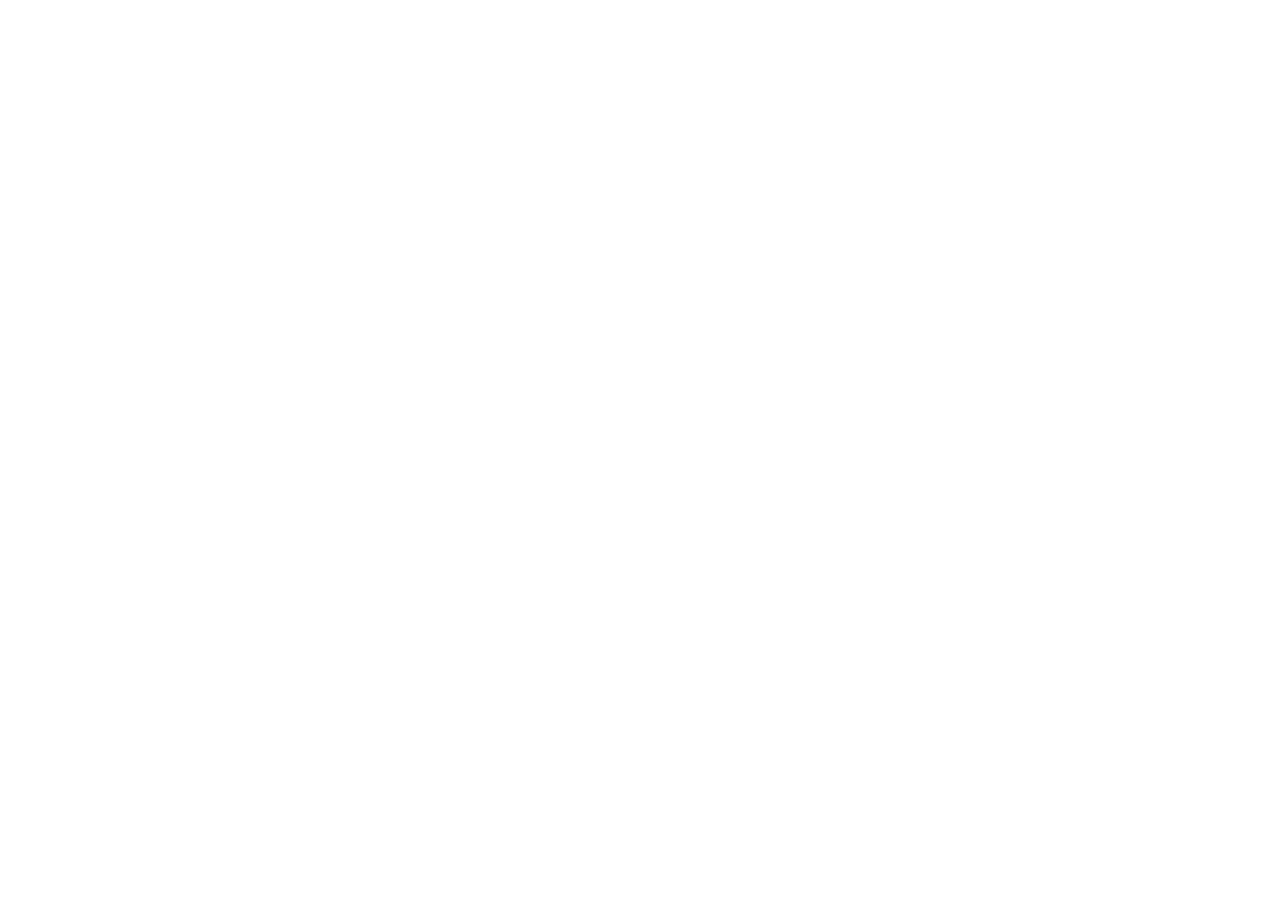
==== docs/elementUI_tree/index.html @ 5473c52f "2018/07/25 v1.0.0" ====
<!DOCTYPE html><html><head><meta charset=utf-8><meta name=description content=""><meta name=keywords content=html,css,javascript,vueJs,elementUI><meta name=author content="Shyla Nie"><meta name=viewport content="width=device-width,initial-scale=1,maximum-scale=1,minimum-scale=1,user-scalable=no"><meta name=format-detection content="telphone=no, email=no"><meta name=full-screen content=yes><meta name=x5-fullscreen content=fal><title>ElementUI Tree组件增删改功能</title><link href=/static/css/app.6f0a729baace1566485c2955a616e92c.css rel=stylesheet></head><body><div id=app></div><script type=text/javascript src=/static/js/manifest.2ae2e69a05c33dfc65f8.js></script><script type=text/javascript src=/static/js/vendor.f850811dedfefd1d1c4b.js></script><script type=text/javascript src=/static/js/app.aa795643df039e284e0d.js></script></body></html>
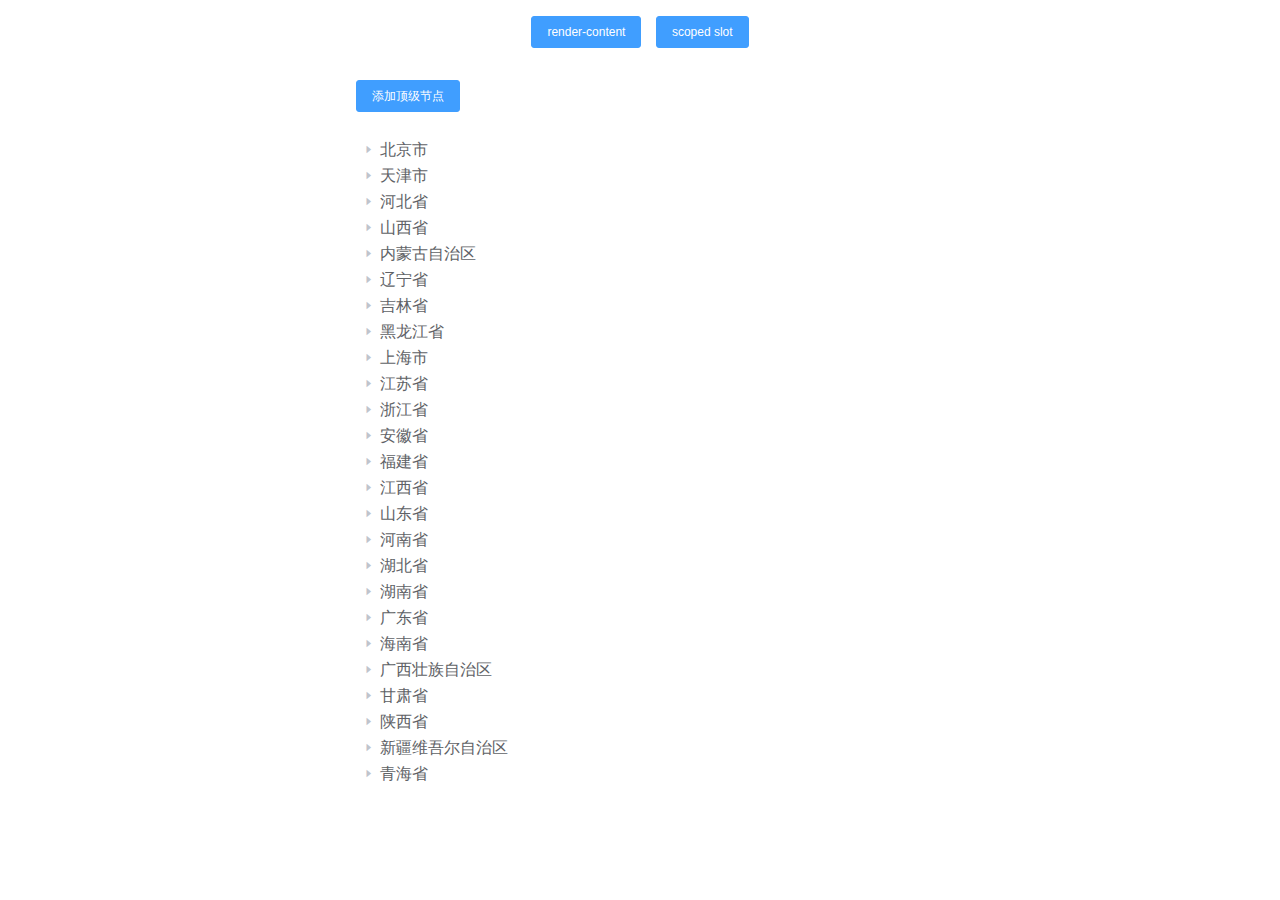
==== commit 73222348: "2018/07/25 v1.0.1" ====
--- a/docs/elementUI_tree/index.html
+++ b/docs/elementUI_tree/index.html
@@ -1 +1 @@
-<!DOCTYPE html><html><head><meta charset=utf-8><meta name=description content=""><meta name=keywords content=html,css,javascript,vueJs,elementUI><meta name=author content="Shyla Nie"><meta name=viewport content="width=device-width,initial-scale=1,maximum-scale=1,minimum-scale=1,user-scalable=no"><meta name=format-detection content="telphone=no, email=no"><meta name=full-screen content=yes><meta name=x5-fullscreen content=fal><title>ElementUI Tree组件增删改功能</title><link href=/static/css/app.6f0a729baace1566485c2955a616e92c.css rel=stylesheet></head><body><div id=app></div><script type=text/javascript src=/static/js/manifest.2ae2e69a05c33dfc65f8.js></script><script type=text/javascript src=/static/js/vendor.f850811dedfefd1d1c4b.js></script><script type=text/javascript src=/static/js/app.aa795643df039e284e0d.js></script></body></html>+<!DOCTYPE html><html><head><meta charset=utf-8><meta name=description content=""><meta name=keywords content=html,css,javascript,vueJs,elementUI><meta name=author content="Shyla Nie"><meta name=viewport content="width=device-width,initial-scale=1,maximum-scale=1,minimum-scale=1,user-scalable=no"><meta name=format-detection content="telphone=no, email=no"><meta name=full-screen content=yes><meta name=x5-fullscreen content=fal><title>ElementUI Tree组件增删改功能</title><link href=./static/css/app.6f0a729baace1566485c2955a616e92c.css rel=stylesheet></head><body><div id=app></div><script type=text/javascript src=./static/js/manifest.2ae2e69a05c33dfc65f8.js></script><script type=text/javascript src=./static/js/vendor.f850811dedfefd1d1c4b.js></script><script type=text/javascript src=./static/js/app.aa795643df039e284e0d.js></script></body></html>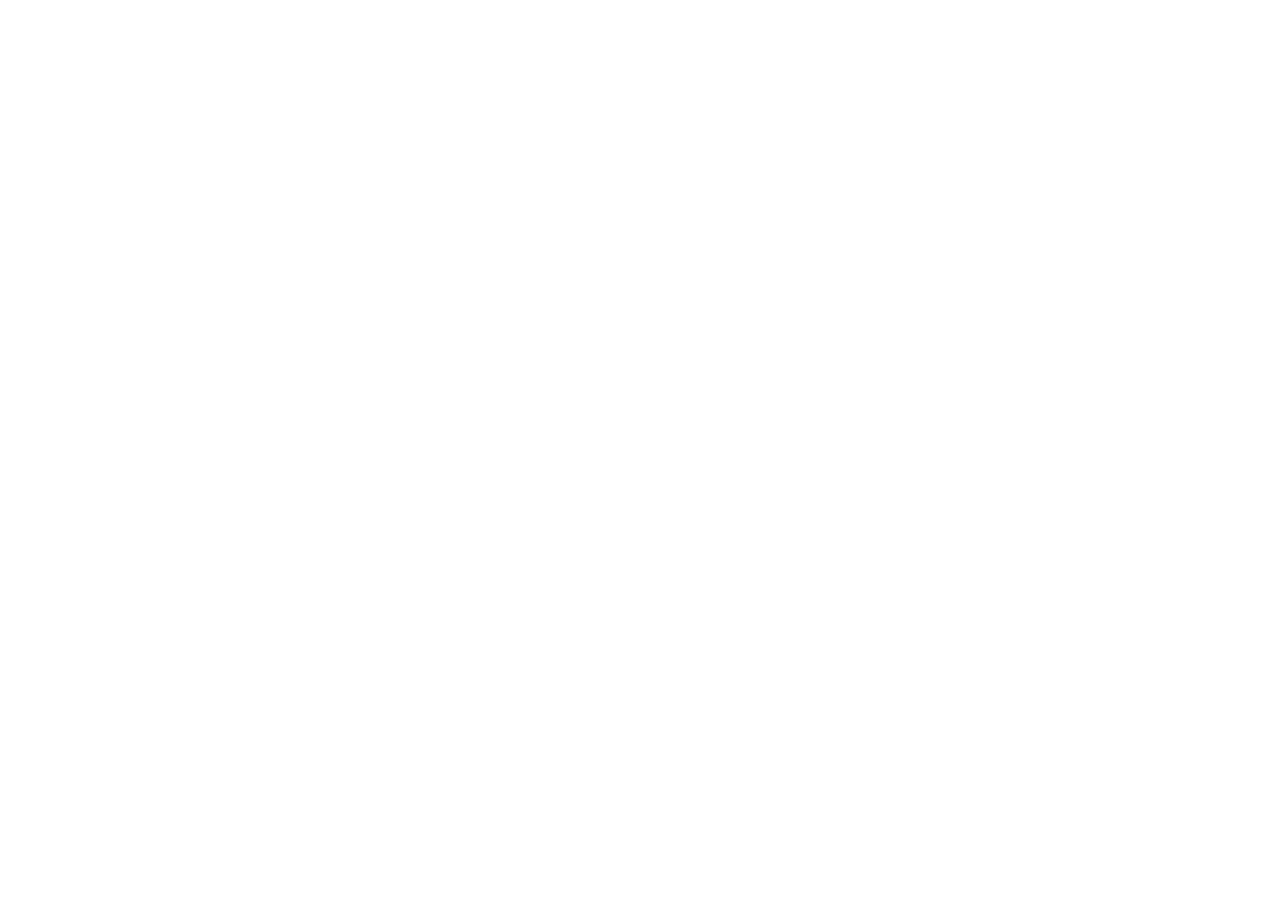
==== commit ccccf216: "update tree" ====
--- a/docs/elementUI_tree/index.html
+++ b/docs/elementUI_tree/index.html
@@ -1 +1 @@
-<!DOCTYPE html><html><head><meta charset=utf-8><meta name=description content=""><meta name=keywords content=html,css,javascript,vueJs,elementUI><meta name=author content="Shyla Nie"><meta name=viewport content="width=device-width,initial-scale=1,maximum-scale=1,minimum-scale=1,user-scalable=no"><meta name=format-detection content="telphone=no, email=no"><meta name=full-screen content=yes><meta name=x5-fullscreen content=fal><title>ElementUI Tree组件增删改功能</title><link href=./static/css/app.6f0a729baace1566485c2955a616e92c.css rel=stylesheet></head><body><div id=app></div><script type=text/javascript src=./static/js/manifest.2ae2e69a05c33dfc65f8.js></script><script type=text/javascript src=./static/js/vendor.f850811dedfefd1d1c4b.js></script><script type=text/javascript src=./static/js/app.aa795643df039e284e0d.js></script></body></html>+<!DOCTYPE html><html lang=en><head><meta charset=utf-8><meta http-equiv=X-UA-Compatible content="IE=edge"><meta name=viewport content="width=device-width,initial-scale=1"><link rel=icon href=/favicon.ico><title>tree</title><link href=/static/css/app.280217f3.css rel=preload as=style><link href=/static/css/chunk-vendors.18b11d0e.css rel=preload as=style><link href=/static/js/app.8cc92bf4.js rel=preload as=script><link href=/static/js/chunk-vendors.447d0913.js rel=preload as=script><link href=/static/css/chunk-vendors.18b11d0e.css rel=stylesheet><link href=/static/css/app.280217f3.css rel=stylesheet></head><body><noscript><strong>We're sorry but tree doesn't work properly without JavaScript enabled. Please enable it to continue.</strong></noscript><div id=app></div><script src=/static/js/chunk-vendors.447d0913.js></script><script src=/static/js/app.8cc92bf4.js></script></body></html>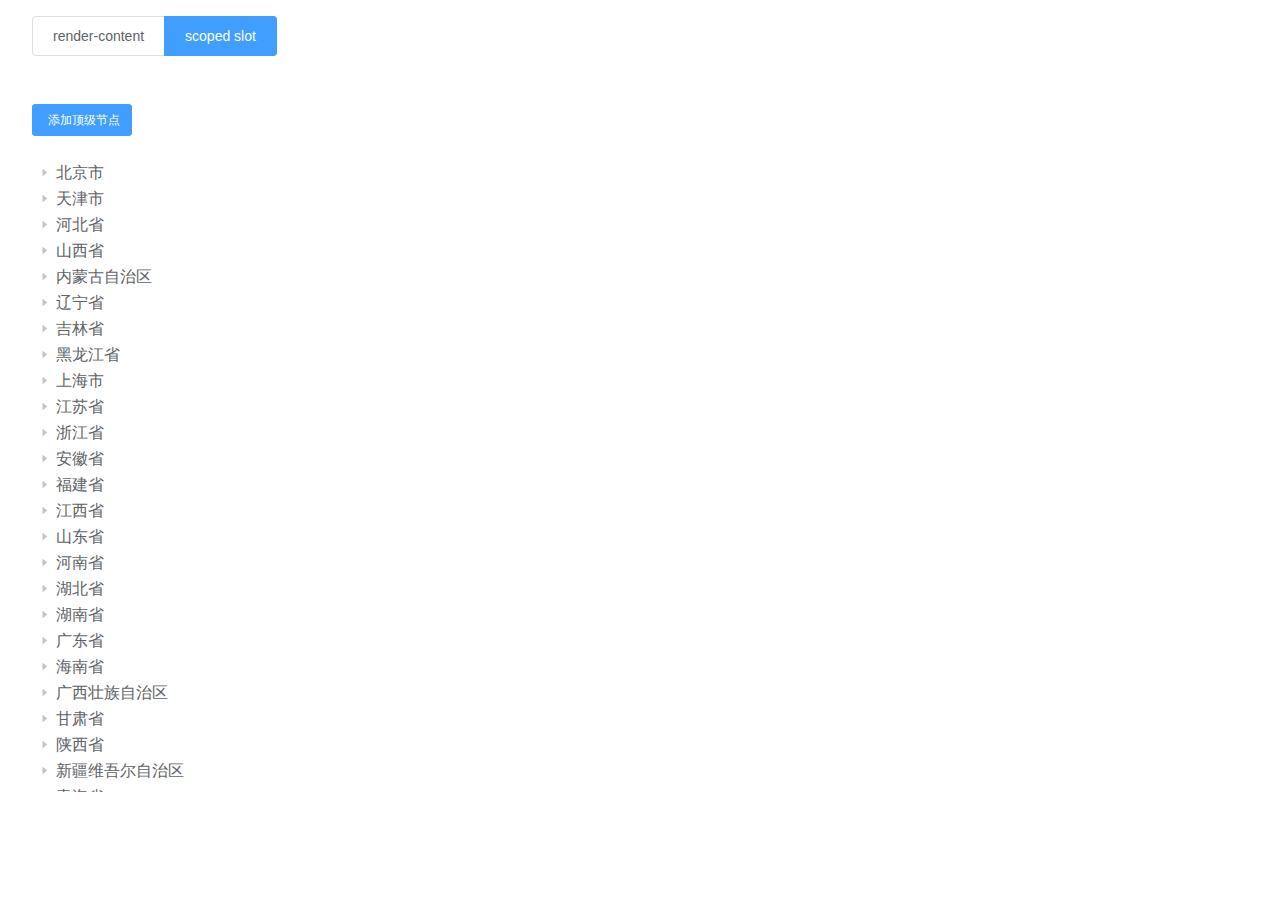
==== commit 4849d09b: "update" ====
--- a/docs/elementUI_tree/index.html
+++ b/docs/elementUI_tree/index.html
@@ -1 +1 @@
-<!DOCTYPE html><html lang=en><head><meta charset=utf-8><meta http-equiv=X-UA-Compatible content="IE=edge"><meta name=viewport content="width=device-width,initial-scale=1"><link rel=icon href=/favicon.ico><title>tree</title><link href=/static/css/app.280217f3.css rel=preload as=style><link href=/static/css/chunk-vendors.18b11d0e.css rel=preload as=style><link href=/static/js/app.8cc92bf4.js rel=preload as=script><link href=/static/js/chunk-vendors.447d0913.js rel=preload as=script><link href=/static/css/chunk-vendors.18b11d0e.css rel=stylesheet><link href=/static/css/app.280217f3.css rel=stylesheet></head><body><noscript><strong>We're sorry but tree doesn't work properly without JavaScript enabled. Please enable it to continue.</strong></noscript><div id=app></div><script src=/static/js/chunk-vendors.447d0913.js></script><script src=/static/js/app.8cc92bf4.js></script></body></html>+<!DOCTYPE html><html lang=en><head><meta charset=utf-8><meta http-equiv=X-UA-Compatible content="IE=edge"><meta name=viewport content="width=device-width,initial-scale=1"><link rel=icon href=favicon.ico><title>tree</title><link href=css/app.280217f3.css rel=preload as=style><link href=css/chunk-vendors.e8c2204c.css rel=preload as=style><link href=js/app.ae0f72b0.js rel=preload as=script><link href=js/chunk-vendors.447d0913.js rel=preload as=script><link href=css/chunk-vendors.e8c2204c.css rel=stylesheet><link href=css/app.280217f3.css rel=stylesheet></head><body><noscript><strong>We're sorry but tree doesn't work properly without JavaScript enabled. Please enable it to continue.</strong></noscript><div id=app></div><script src=js/chunk-vendors.447d0913.js></script><script src=js/app.ae0f72b0.js></script></body></html>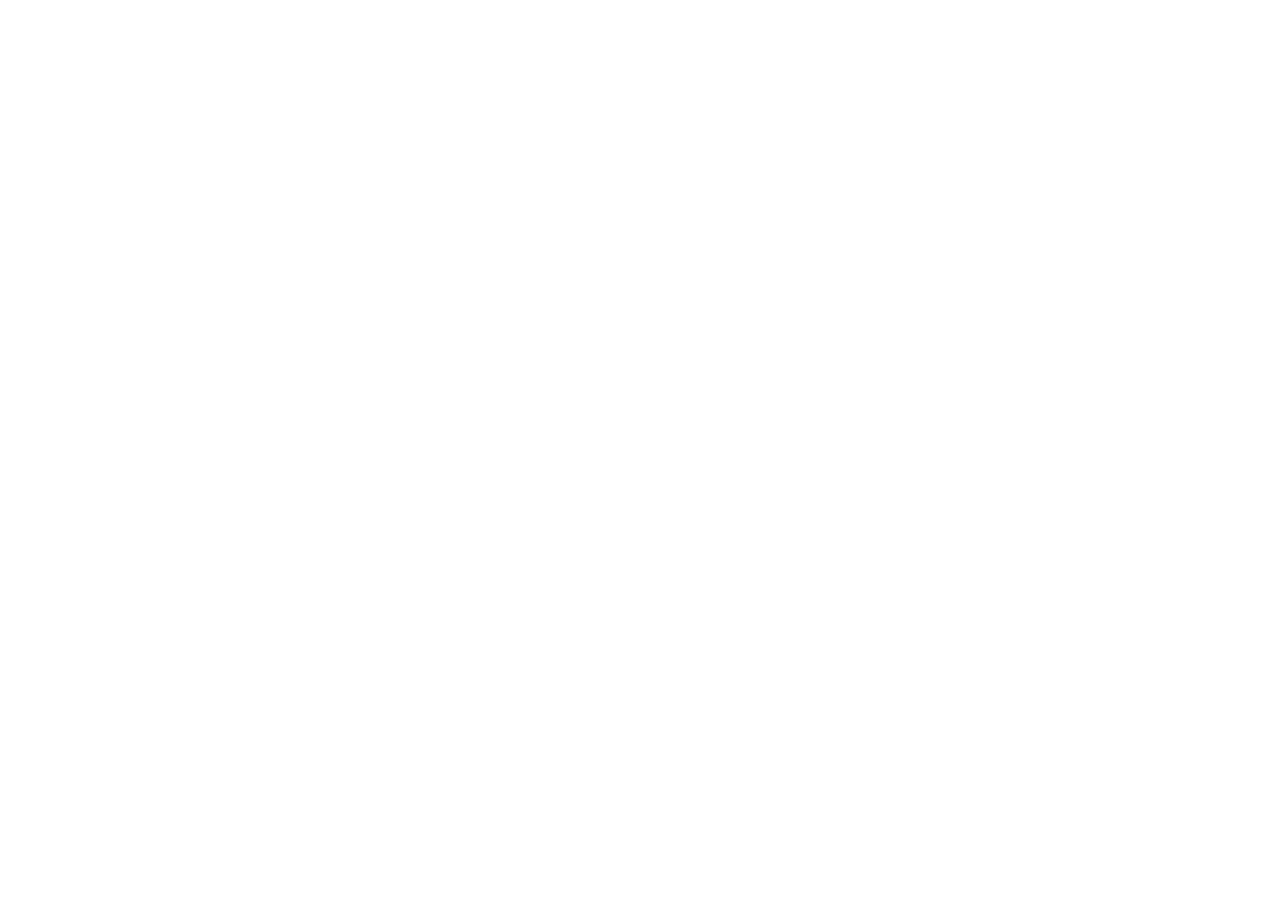
==== commit 7858a92b: "2019/04/18 - 新增 - 上传展示列表" ====
--- a/docs/elementUI_tree/index.html
+++ b/docs/elementUI_tree/index.html
@@ -1 +1 @@
-<!DOCTYPE html><html lang=en><head><meta charset=utf-8><meta http-equiv=X-UA-Compatible content="IE=edge"><meta name=viewport content="width=device-width,initial-scale=1"><link rel=icon href=favicon.ico><title>tree</title><link href=css/app.280217f3.css rel=preload as=style><link href=css/chunk-vendors.e8c2204c.css rel=preload as=style><link href=js/app.ae0f72b0.js rel=preload as=script><link href=js/chunk-vendors.447d0913.js rel=preload as=script><link href=css/chunk-vendors.e8c2204c.css rel=stylesheet><link href=css/app.280217f3.css rel=stylesheet></head><body><noscript><strong>We're sorry but tree doesn't work properly without JavaScript enabled. Please enable it to continue.</strong></noscript><div id=app></div><script src=js/chunk-vendors.447d0913.js></script><script src=js/app.ae0f72b0.js></script></body></html>+<!DOCTYPE html><html lang=en><head><meta charset=utf-8><meta http-equiv=X-UA-Compatible content="IE=edge"><meta name=viewport content="width=device-width,initial-scale=1"><link rel=icon href=/favicon.ico><title>tree</title><link href=/css/app.280217f3.css rel=preload as=style><link href=/css/chunk-vendors.e8c2204c.css rel=preload as=style><link href=/js/app.8cc92bf4.js rel=preload as=script><link href=/js/chunk-vendors.447d0913.js rel=preload as=script><link href=/css/chunk-vendors.e8c2204c.css rel=stylesheet><link href=/css/app.280217f3.css rel=stylesheet></head><body><noscript><strong>We're sorry but tree doesn't work properly without JavaScript enabled. Please enable it to continue.</strong></noscript><div id=app></div><script src=/js/chunk-vendors.447d0913.js></script><script src=/js/app.8cc92bf4.js></script></body></html>